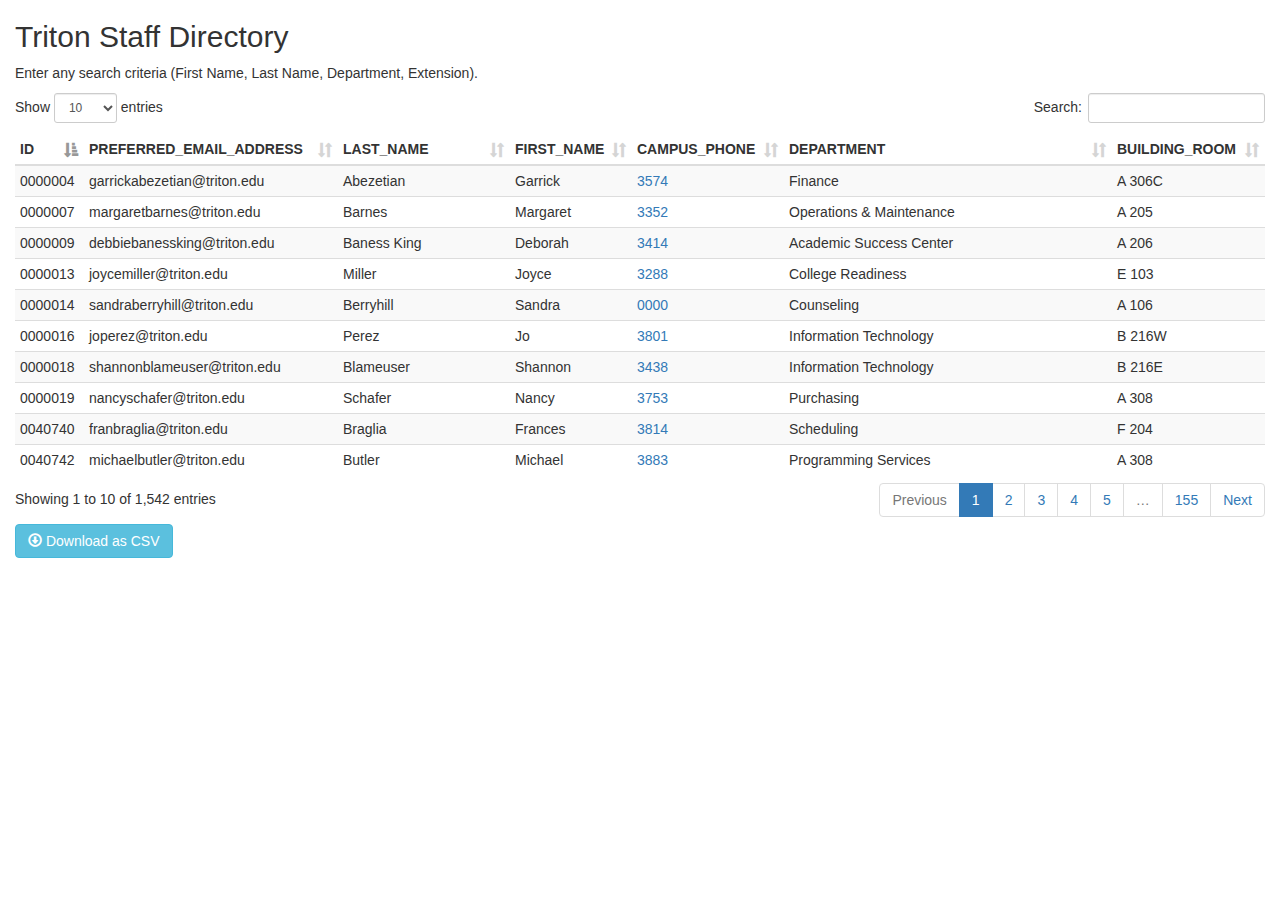
==== csv-to-html-table-master/index.html @ 8b716ff8 "removed footer" ====
<!DOCTYPE html>
<html lang="en">
  <head>
    <meta charset="utf-8">
    <meta http-equiv="X-UA-Compatible" content="IE=edge">
    <meta name="viewport" content="width=device-width, initial-scale=1">
    <!-- The above 3 meta tags *must* come first in the head; any other head content must come *after* these tags -->
    <title>CSV to HTML Table</title>
    <meta name="author" content="Derek Eder">
    <meta content="Display any CSV file as a searchable, filterable, pretty HTML table" />

    <!-- Bootstrap core CSS -->
    <link href="css/bootstrap.min.css" rel="stylesheet">
    <link href="css/dataTables.bootstrap.css" rel="stylesheet">

    <!-- HTML5 shim and Respond.js for IE8 support of HTML5 elements and media queries -->
    <!--[if lt IE 9]>
      <script type="text/javascript" src="https://oss.maxcdn.com/html5shiv/3.7.2/html5shiv.min.js"></script>
      <script type="text/javascript" src="https://oss.maxcdn.com/respond/1.4.2/respond.min.js"></script>
    <![endif]-->
  </head>

  <body>
    <div class="container-fluid">

      <h2>Triton Staff Directory</h2>

      <p>Enter any search criteria (First Name, Last Name, Department, Extension).</p>
      
      <div id='table-container'></div>

    </div><!-- /.container -->
<!--
    <footer class='footer'>
      <div class='container-fluid'>
        <hr />
        <p class='pull-right'><a href='https://github.com/derekeder/csv-to-html-table'>source by Derek Eder</a></p>
      </div>
    </footer>
-->
    <!-- Bootstrap core JavaScript
    ================================================== -->
    <!-- Placed at the end of the document so the pages load faster -->
    <script type="text/javascript" src="js/jquery.min.js"></script>
    <script type="text/javascript" src="js/bootstrap.min.js"></script>
    <script type="text/javascript" src="js/jquery.csv.min.js"></script>
    <script type="text/javascript" src="js/jquery.dataTables.min.js"></script>
    <script type="text/javascript" src="js/dataTables.bootstrap.js"></script>
    <script type="text/javascript" src="js/csv_to_html_table.js"></script>


    <script type="text/javascript">
      function format_link(link){
        if (link)
          return "<a href='" + link + "' target='_blank'>" + link + "</a>";
        else
          return "";
      }

      CsvToHtmlTable.init({
        csv_path: 'data/directoryinfo.csv',
        element: 'table-container', 
        allow_download: true,
        csv_options: {separator: ',', delimiter: '"'},
        datatables_options: {"paging": true},
        custom_formatting: [[4, format_link]]
      });
    </script>
  </body>
</html>
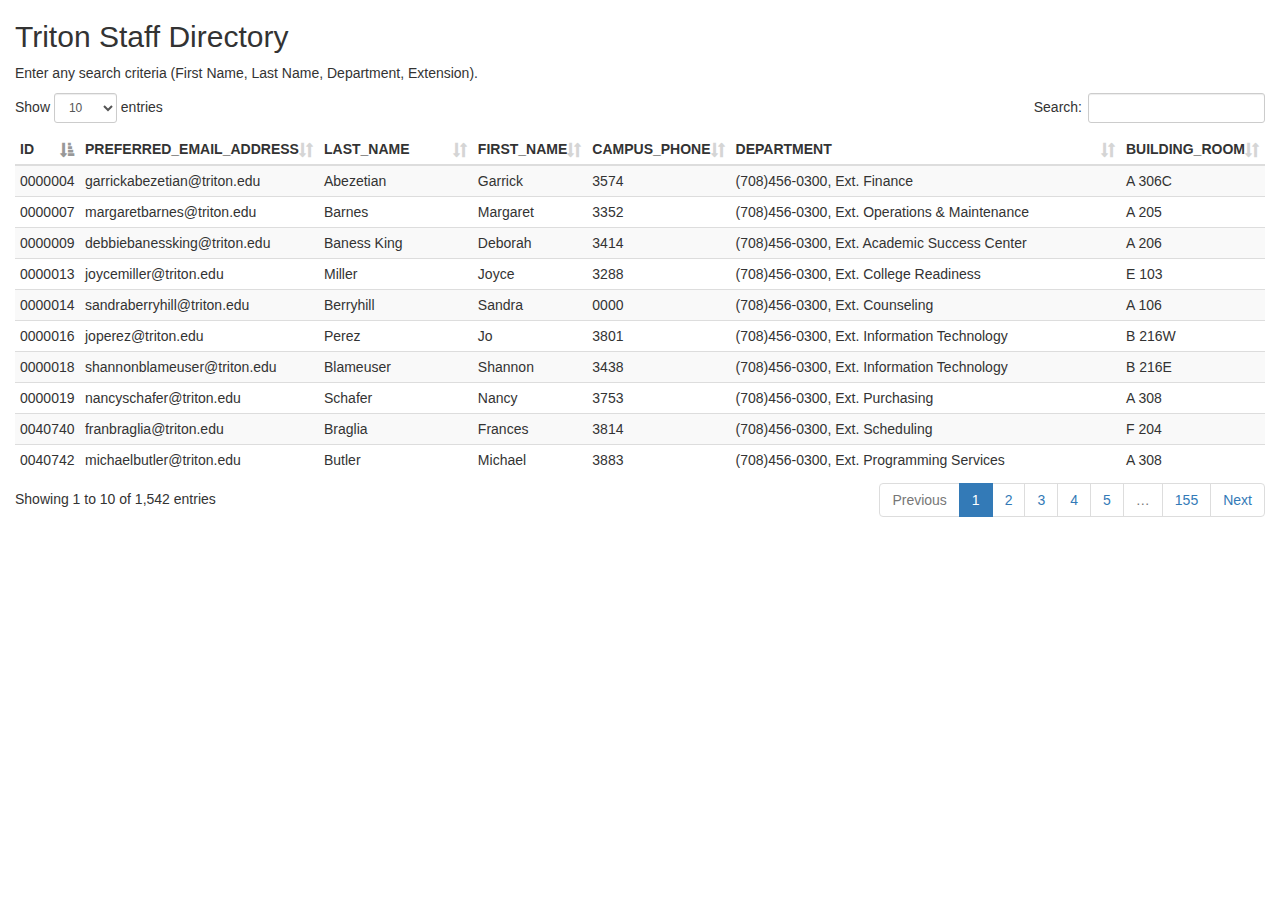
==== commit 666e504c: "custom phone format" ====
--- a/csv-to-html-table-master/index.html
+++ b/csv-to-html-table-master/index.html
@@ -52,18 +52,21 @@
     <script type="text/javascript">
       function format_link(link){
         if (link)
-          return "<a href='" + link + "' target='_blank'>" + link + "</a>";
+          return "(708)456-0300, Ext. " + link;
         else
           return "";
       }
 
+      
+
+
       CsvToHtmlTable.init({
         csv_path: 'data/directoryinfo.csv',
         element: 'table-container', 
-        allow_download: true,
+        allow_download: false,
         csv_options: {separator: ',', delimiter: '"'},
         datatables_options: {"paging": true},
-        custom_formatting: [[4, format_link]]
+        custom_formatting: [[5, format_link]]
       });
     </script>
   </body>
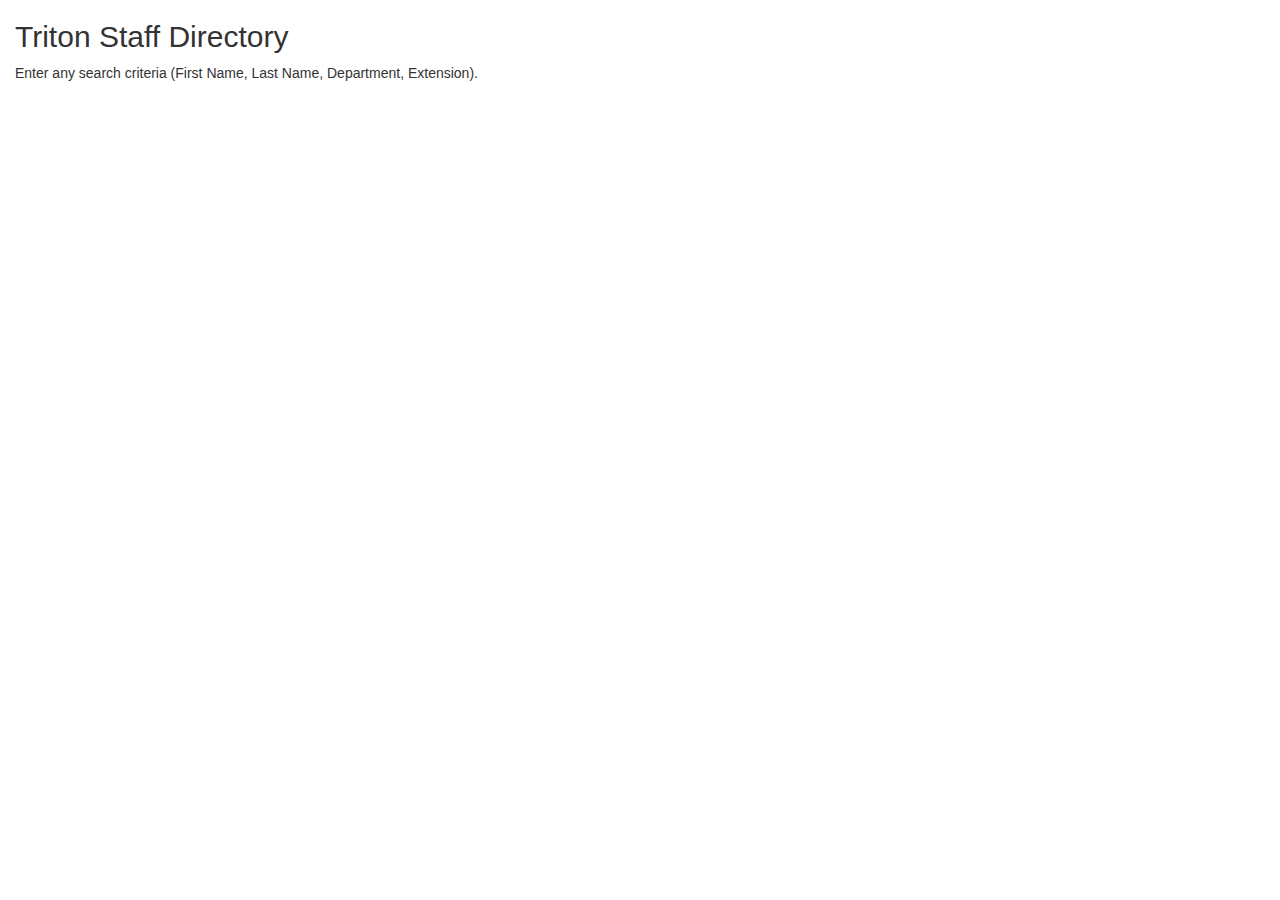
==== commit 296f9c94: "hide ID and zero index phone" ====
--- a/csv-to-html-table-master/index.html
+++ b/csv-to-html-table-master/index.html
@@ -50,14 +50,17 @@
 
 
     <script type="text/javascript">
-      function format_link(link){
+      function format_phone(link){
         if (link)
           return "(708)456-0300, Ext. " + link;
         else
           return "";
       }
 
-      
+       function no_id(link){
+          return "";
+      }
+     
 
 
       CsvToHtmlTable.init({
@@ -66,7 +69,8 @@
         allow_download: false,
         csv_options: {separator: ',', delimiter: '"'},
         datatables_options: {"paging": true},
-        custom_formatting: [[5, format_link]]
+        custom_formatting: [[4, format_phone]]
+        custom_formatting: [[0, no_id]]
       });
     </script>
   </body>
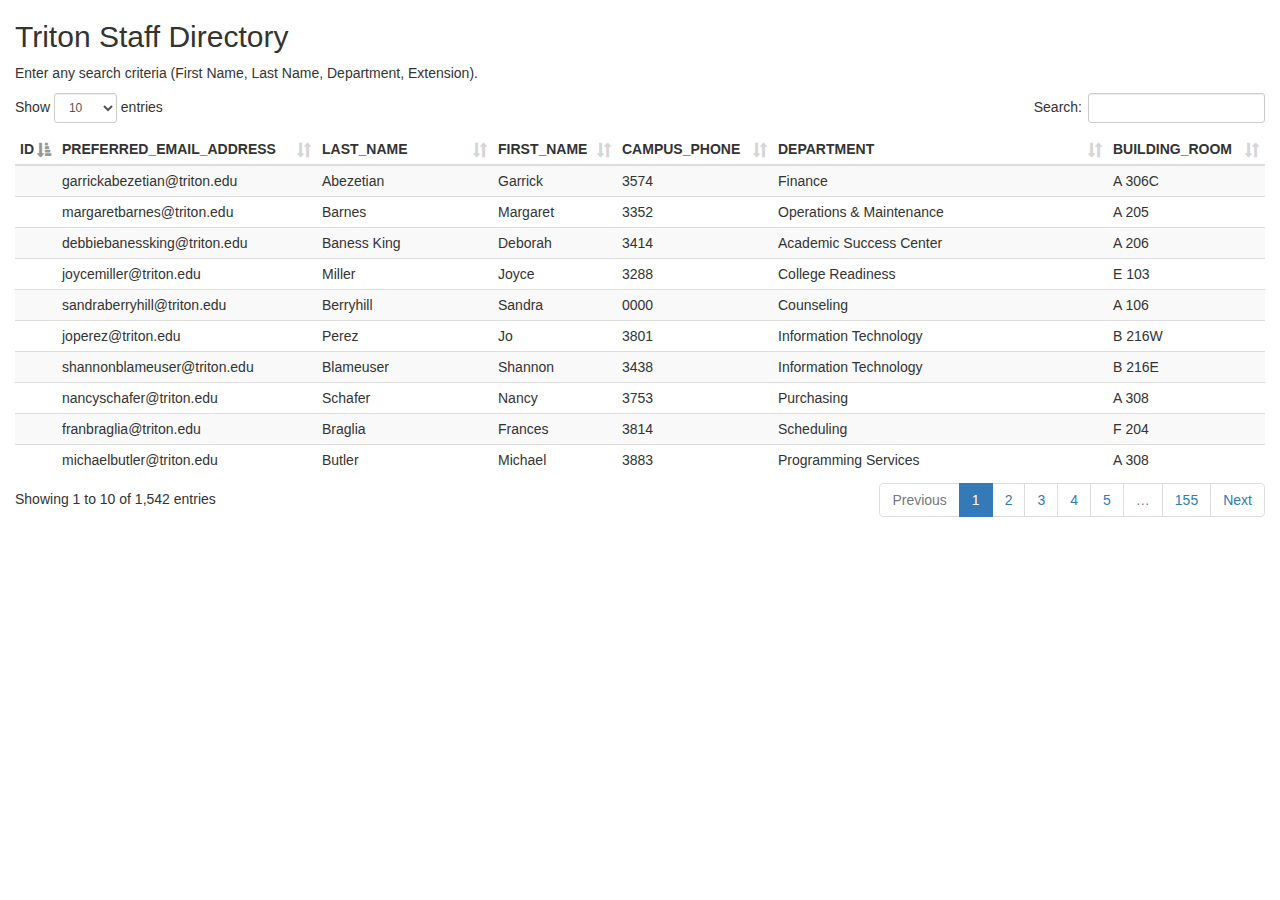
==== commit 10b79ebd: "addiwho uses commas anyway (facepalm)" ====
--- a/csv-to-html-table-master/index.html
+++ b/csv-to-html-table-master/index.html
@@ -58,6 +58,9 @@
       }
 
        function no_id(link){
+       if (link)
+          return "";
+       else
           return "";
       }
      
@@ -69,7 +72,7 @@
         allow_download: false,
         csv_options: {separator: ',', delimiter: '"'},
         datatables_options: {"paging": true},
-        custom_formatting: [[4, format_phone]]
+        custom_formatting: [[4, format_phone]],
         custom_formatting: [[0, no_id]]
       });
     </script>
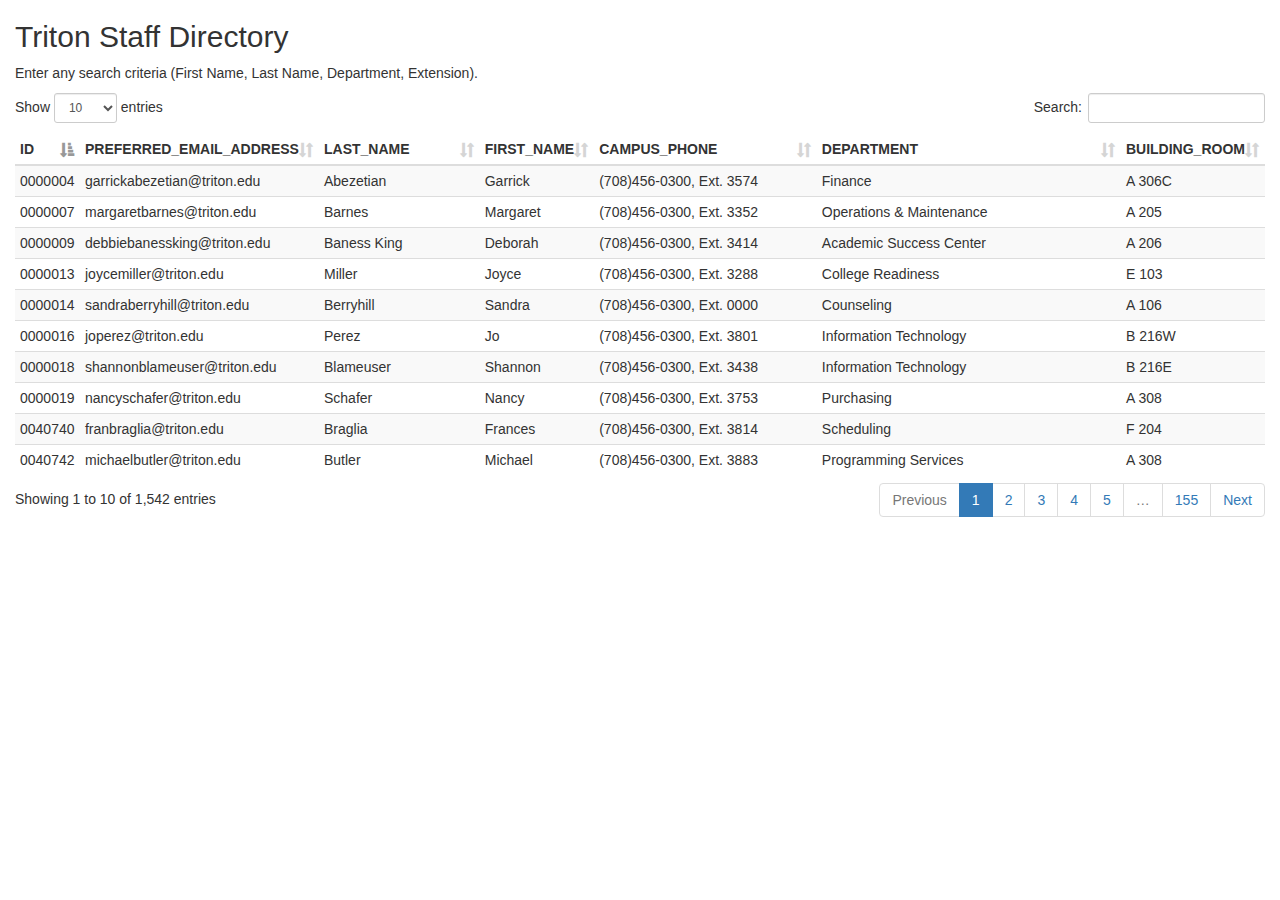
==== commit c7f7b2d8: "where did my phone format go?" ====
--- a/csv-to-html-table-master/index.html
+++ b/csv-to-html-table-master/index.html
@@ -72,8 +72,8 @@
         allow_download: false,
         csv_options: {separator: ',', delimiter: '"'},
         datatables_options: {"paging": true},
-        custom_formatting: [[4, format_phone]],
-        custom_formatting: [[0, no_id]]
+        custom_formatting: [[0, no_id]],
+        custom_formatting: [[4, format_phone]]
       });
     </script>
   </body>
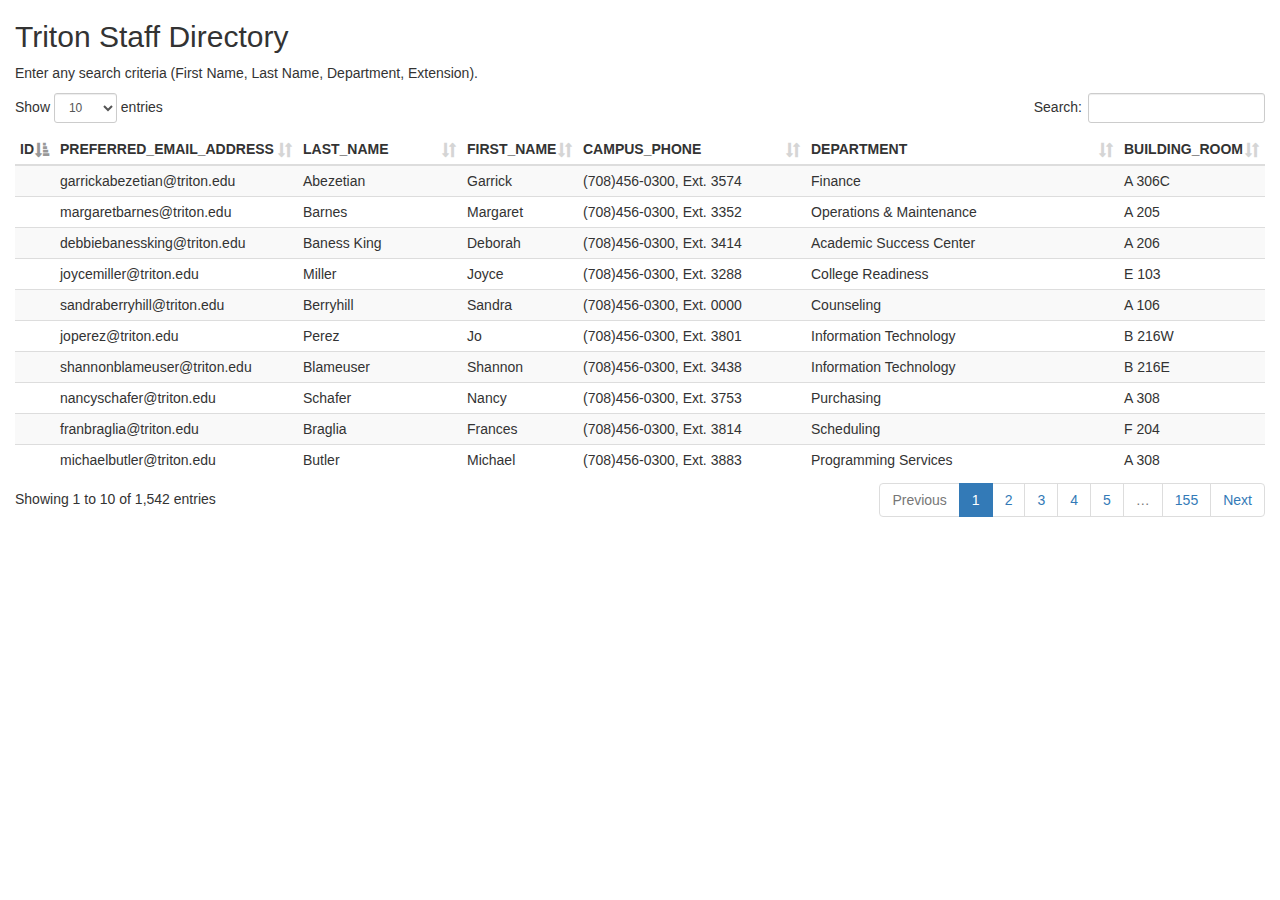
==== commit 79eb5502: "OHHHH it's an array" ====
--- a/csv-to-html-table-master/index.html
+++ b/csv-to-html-table-master/index.html
@@ -72,8 +72,7 @@
         allow_download: false,
         csv_options: {separator: ',', delimiter: '"'},
         datatables_options: {"paging": true},
-        custom_formatting: [[0, no_id]],
-        custom_formatting: [[4, format_phone]]
+        custom_formatting: [[0, no_id],[4, format_phone]]
       });
     </script>
   </body>
